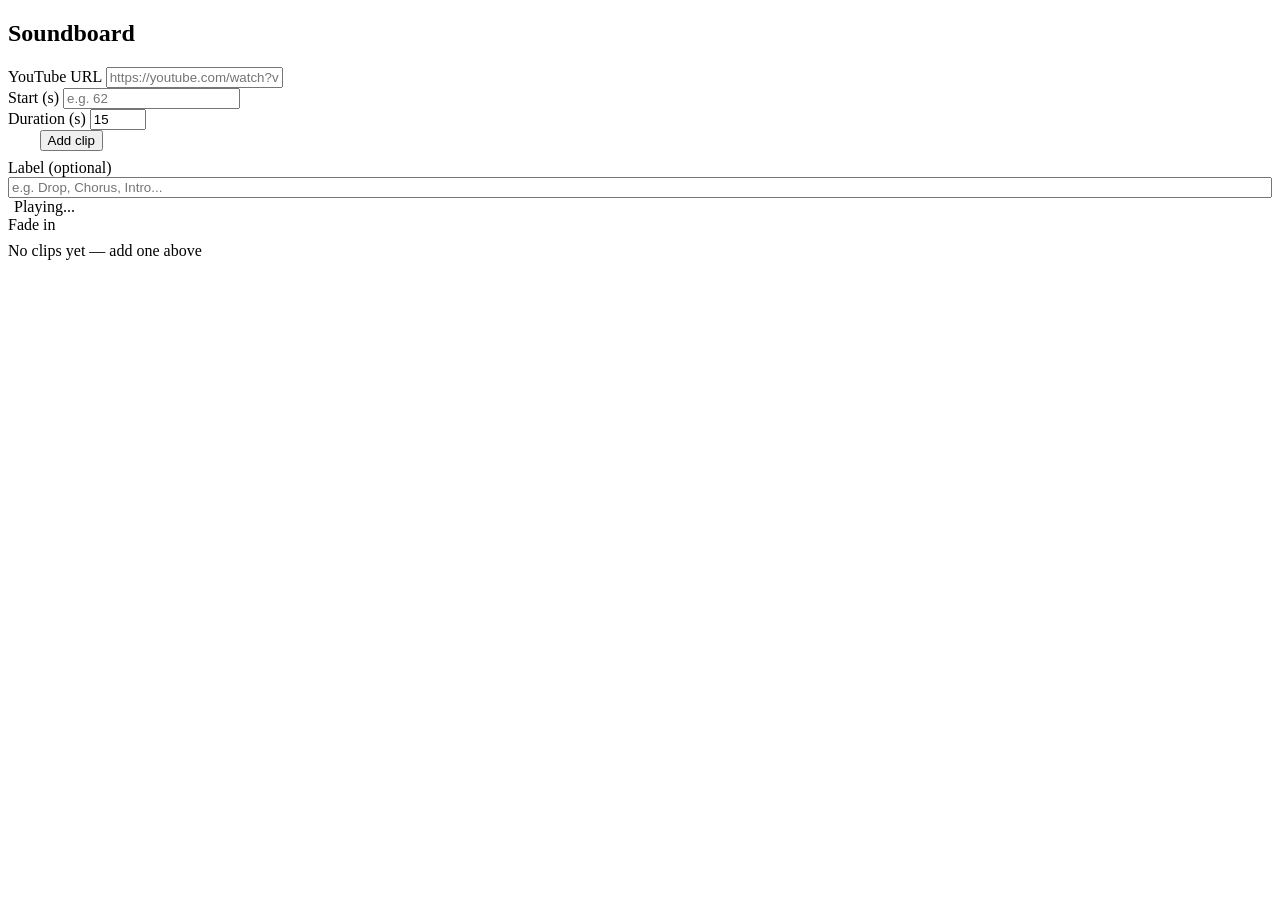
==== soundboard1/index.html @ c97ec7a1 "Rename index.html to soundboard1/index.html" ====
<!doctype html>
<html>
  <link rel="stylesheet" href="style.css">

<div class="sb-wrap">
  <div class="sb-header">
    <i class="ti ti-music" style="font-size:22px; color:var(--color-text-secondary)"></i>
    <h2>Soundboard</h2>
  </div>

  <div class="add-panel">
    <div class="row">
      <div>
        <label for="yt-url">YouTube URL</label>
        <input type="text" id="yt-url" placeholder="https://youtube.com/watch?v=..." />
      </div>
      <div>
        <label for="yt-start">Start (s)</label>
        <input type="number" id="yt-start" placeholder="e.g. 62" min="0" step="1" />
      </div>
      <div>
        <label for="yt-dur">Duration (s)</label>
        <input type="number" id="yt-dur" placeholder="e.g. 15" min="3" max="120" step="1" value="15" />
      </div>
      <div>
        <label style="visibility:hidden">Add</label>
        <button class="add-btn" onclick="addClip()"><i class="ti ti-plus"></i> Add clip</button>
      </div>
    </div>
    <div style="margin-top:8px">
      <label for="yt-label">Label (optional)</label>
      <input type="text" id="yt-label" placeholder="e.g. Drop, Chorus, Intro..." style="width:100%;box-sizing:border-box;" />
    </div>
    <div class="error-msg" id="err-msg"></div>
  </div>

  <div class="player-area" id="player-area">
    <div class="now-playing">
      <span style="display:flex;align-items:center;gap:6px"><i class="ti ti-player-play"></i> <span id="np-text">Playing...</span></span>
      <span class="fade-badge" id="fade-badge">Fade in</span>
    </div>
    <div id="yt-player"></div>
    <div class="vol-bar-wrap">
      <div class="vol-bar-track"><div class="vol-bar-fill" id="vol-bar"></div></div>
    </div>
  </div>

  <div class="board" id="board">
    <div class="empty-state">
      <i class="ti ti-music-off" style="font-size:28px;display:block;margin-bottom:8px"></i>
      No clips yet — add one above
    </div>
  </div>
</div>

<script src="https://www.youtube.com/iframe_api"></script>
<script>
  const FADE_DURATION = 2000; // ms for fade in / fade out
  const FADE_STEP = 50;       // ms between volume ticks

  let clips = [];
  let player = null;
  let playerReady = false;
  let currentClipId = null;
  let fadeInterval = null;
  let stopTimer = null;
  let pendingClip = null;

  function onYouTubeIframeAPIReady() {
    player = new YT.Player('yt-player', {
      height: '80', width: '100%',
      playerVars: { controls: 1, rel: 0, modestbranding: 1 },
      events: {
        onReady: () => { playerReady = true; if (pendingClip) { playClip(pendingClip); pendingClip = null; } },
        onStateChange: (e) => {
          // If video ends naturally before our timer, clean up
          if (e.data === YT.PlayerState.ENDED) stopPlayback(false);
        }
      }
    });
  }

  function parseVideoId(url) {
    try {
      const u = new URL(url.trim());
      if (u.hostname.includes('youtu.be')) return u.pathname.slice(1).split('?')[0];
      return u.searchParams.get('v');
    } catch { return null; }
  }

  function toHMS(s) {
    s = parseInt(s) || 0;
    const h = Math.floor(s/3600), m = Math.floor((s%3600)/60), sec = s%60;
    return h > 0 ? `${h}:${String(m).padStart(2,'0')}:${String(sec).padStart(2,'0')}` : `${m}:${String(sec).padStart(2,'0')}`;
  }

  function setVolBar(vol) {
    document.getElementById('vol-bar').style.width = vol + '%';
  }

  function clearTimers() {
    if (fadeInterval) { clearInterval(fadeInterval); fadeInterval = null; }
    if (stopTimer) { clearTimeout(stopTimer); stopTimer = null; }
  }

  function fadeIn(onDone) {
    setBadge('Fading in', false);
    player.setVolume(0);
    let vol = 0;
    const steps = FADE_DURATION / FADE_STEP;
    const increment = 100 / steps;
    fadeInterval = setInterval(() => {
      vol = Math.min(100, vol + increment);
      player.setVolume(vol);
      setVolBar(vol);
      if (vol >= 100) {
        clearInterval(fadeInterval); fadeInterval = null;
        setBadge('Playing', false);
        if (onDone) onDone();
      }
    }, FADE_STEP);
  }

  function fadeOut(onDone) {
    setBadge('Fading out', true);
    let vol = 100;
    const steps = FADE_DURATION / FADE_STEP;
    const decrement = 100 / steps;
    fadeInterval = setInterval(() => {
      vol = Math.max(0, vol - decrement);
      player.setVolume(vol);
      setVolBar(vol);
      if (vol <= 0) {
        clearInterval(fadeInterval); fadeInterval = null;
        if (onDone) onDone();
      }
    }, FADE_STEP);
  }

  function setBadge(text, isOut) {
    const badge = document.getElementById('fade-badge');
    badge.textContent = text;
    badge.className = 'fade-badge' + (isOut ? ' fading-out' : '');
  }

  function playClip(id) {
    if (!playerReady) { pendingClip = id; return; }
    const clip = clips.find(c => c.id === id);
    if (!clip) return;

    clearTimers();

    if (currentClipId === id) {
      stopPlayback(true);
      return;
    }

    // Stop previous cleanly
    if (currentClipId !== null) {
      player.stopVideo();
    }

    currentClipId = id;
    document.getElementById('np-text').textContent = clip.label;
    document.getElementById('player-area').classList.add('visible');
    renderBoard();

    player.setVolume(0);
    player.loadVideoById({ videoId: clip.vid, startSeconds: clip.start });
    player.playVideo();

    // Wait briefly for playback to start, then fade in
    setTimeout(() => {
      fadeIn(() => {
        // After fade in, schedule fade out before clip ends
        const sustainMs = Math.max(0, (clip.dur * 1000) - (FADE_DURATION * 2));
        stopTimer = setTimeout(() => {
          fadeOut(() => {
            player.stopVideo();
            stopPlayback(false);
          });
        }, sustainMs);
      });
    }, 400);
  }

  function stopPlayback(withFade) {
    clearTimers();
    if (withFade && player && playerReady && currentClipId !== null) {
      fadeOut(() => {
        player.stopVideo();
        finalizeStop();
      });
    } else {
      if (player && playerReady) player.stopVideo();
      finalizeStop();
    }
  }

  function finalizeStop() {
    currentClipId = null;
    setVolBar(0);
    document.getElementById('player-area').classList.remove('visible');
    renderBoard();
  }

  function addClip() {
    const url = document.getElementById('yt-url').value.trim();
    const start = parseInt(document.getElementById('yt-start').value) || 0;
    const dur = parseInt(document.getElementById('yt-dur').value) || 15;
    const label = document.getElementById('yt-label').value.trim();
    const err = document.getElementById('err-msg');

    err.textContent = '';
    if (!url) { err.textContent = 'Please enter a YouTube URL.'; return; }
    const vid = parseVideoId(url);
    if (!vid) { err.textContent = 'Could not parse a video ID from that URL.'; return; }
    if (dur < 5) { err.textContent = 'Duration should be at least 5s to allow fades.'; return; }

    clips.push({ id: Date.now(), vid, start, dur, label: label || `Clip ${clips.length + 1}` });
    document.getElementById('yt-url').value = '';
    document.getElementById('yt-start').value = '';
    document.getElementById('yt-dur').value = '15';
    document.getElementById('yt-label').value = '';
    renderBoard();
  }

  function deleteClip(id) {
    if (currentClipId === id) stopPlayback(false);
    clips = clips.filter(c => c.id !== id);
    renderBoard();
  }

  function renderBoard() {
    const board = document.getElementById('board');
    if (!clips.length) {
      board.innerHTML = '<div class="empty-state"><i class="ti ti-music-off" style="font-size:28px;display:block;margin-bottom:8px"></i>No clips yet — add one above</div>';
      return;
    }
    board.innerHTML = clips.map(c => `
      <div class="clip-card${currentClipId === c.id ? ' playing' : ''}">
        <div class="clip-title" title="${c.label}">${c.label}</div>
        <div class="clip-meta"><i class="ti ti-clock" style="font-size:11px"></i> ${toHMS(c.start)} &middot; ${c.dur}s</div>
        <div class="clip-actions">
          <button class="play-btn${currentClipId === c.id ? ' active' : ''}" onclick="playClip(${c.id})">
            <i class="ti ${currentClipId === c.id ? 'ti-player-stop' : 'ti-player-play'}"></i>
            ${currentClipId === c.id ? 'Stop' : 'Play'}
          </button>
          <button class="del-btn" onclick="deleteClip(${c.id})"><i class="ti ti-trash"></i></button>
        </div>
      </div>
    `).join('');
  }

  document.getElementById('yt-url').addEventListener('keydown', e => { if (e.key === 'Enter') addClip(); });
</script>
</html>
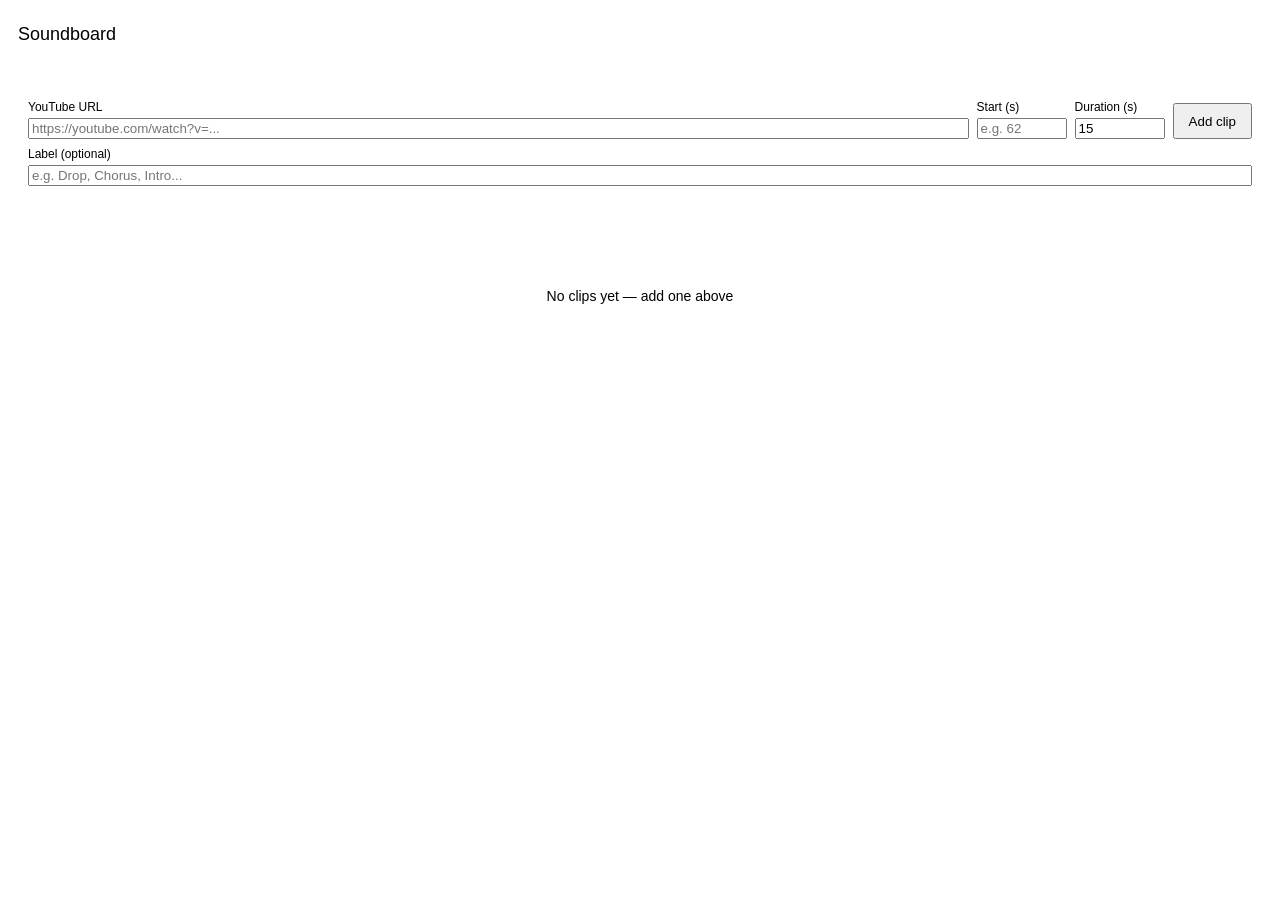
==== commit e1ee3215: "Add files via upload" ====
--- a/soundboard1/index.html
+++ b/soundboard1/index.html
@@ -55,6 +55,33 @@
 
 <script src="https://www.youtube.com/iframe_api"></script>
 <script>
+
+const STORAGE_KEY = 'youtube_soundboard_clips';
+
+function saveSoundboard() {
+  localStorage.setItem(STORAGE_KEY, JSON.stringify(clips));
+}
+
+function loadSoundboard() {
+  const saved = localStorage.getItem(STORAGE_KEY);
+
+  if (!saved) return;
+
+  try {
+    clips = JSON.parse(saved);
+
+    // Ensure IDs exist if loading older data
+    clips = clips.map(c => ({
+      ...c,
+      id: c.id || Date.now() + Math.random()
+    }));
+
+    renderBoard();
+  } catch (err) {
+    console.error('Failed to load soundboard:', err);
+  }
+}
+
   const FADE_DURATION = 2000; // ms for fade in / fade out
   const FADE_STEP = 50;       // ms between volume ticks
 
@@ -217,7 +244,15 @@
     if (!vid) { err.textContent = 'Could not parse a video ID from that URL.'; return; }
     if (dur < 5) { err.textContent = 'Duration should be at least 5s to allow fades.'; return; }
 
-    clips.push({ id: Date.now(), vid, start, dur, label: label || `Clip ${clips.length + 1}` });
+clips.push({
+  id: Date.now(),
+  vid,
+  start,
+  dur,
+  label: label || `Clip ${clips.length + 1}`
+});
+
+saveSoundboard();
     document.getElementById('yt-url').value = '';
     document.getElementById('yt-start').value = '';
     document.getElementById('yt-dur').value = '15';
@@ -227,9 +262,14 @@
 
   function deleteClip(id) {
     if (currentClipId === id) stopPlayback(false);
-    clips = clips.filter(c => c.id !== id);
-    renderBoard();
-  }
+clips = clips.filter(c => c.id !== id);
+saveSoundboard();
+renderBoard();
+  }
+
+  document.addEventListener('DOMContentLoaded', () => {
+  loadSoundboard();
+});
 
   function renderBoard() {
     const board = document.getElementById('board');
@@ -254,4 +294,4 @@
 
   document.getElementById('yt-url').addEventListener('keydown', e => { if (e.key === 'Enter') addClip(); });
 </script>
-</html>
+</html>
--- a/soundboard1/style.css
+++ b/soundboard1/style.css
@@ -0,0 +1,31 @@
+
+  .sb-wrap { padding: 1rem 0; font-family: sans-serif; }
+  .sb-header { display: flex; align-items: center; gap: 10px; margin-bottom: 1.5rem; }
+  .sb-header h2 { font-size: 18px; font-weight: 500; margin: 0; color: var(--color-text-primary); }
+  .add-panel { background: var(--color-background-secondary); border-radius: var(--border-radius-lg); border: 0.5px solid var(--color-border-tertiary); padding: 1rem 1.25rem; margin-bottom: 1.5rem; }
+  .add-panel .row { display: grid; grid-template-columns: 1fr 90px 90px auto; gap: 8px; align-items: end; }
+  .add-panel label { font-size: 12px; color: var(--color-text-secondary); display: block; margin-bottom: 4px; }
+  .add-panel input { width: 100%; box-sizing: border-box; }
+  .add-btn { height: 36px; padding: 0 14px; white-space: nowrap; }
+  .board { display: grid; grid-template-columns: repeat(auto-fill, minmax(160px, 1fr)); gap: 10px; }
+  .clip-card { background: var(--color-background-primary); border: 0.5px solid var(--color-border-tertiary); border-radius: var(--border-radius-lg); padding: 0.9rem; display: flex; flex-direction: column; gap: 8px; }
+  .clip-card.playing { border-color: #5DCAA5; border-width: 1.5px; }
+  .clip-title { font-size: 13px; font-weight: 500; color: var(--color-text-primary); white-space: nowrap; overflow: hidden; text-overflow: ellipsis; }
+  .clip-meta { font-size: 11px; color: var(--color-text-secondary); }
+  .clip-actions { display: flex; gap: 6px; margin-top: 2px; }
+  .play-btn { flex: 1; height: 32px; font-size: 13px; display: flex; align-items: center; justify-content: center; gap: 5px; cursor: pointer; border-radius: var(--border-radius-md); background: var(--color-background-secondary); border: 0.5px solid var(--color-border-secondary); color: var(--color-text-primary); transition: background 0.15s; }
+  .play-btn:hover { background: var(--color-background-tertiary); }
+  .play-btn.active { background: #E1F5EE; color: #0F6E56; border-color: #5DCAA5; }
+  .del-btn { height: 32px; width: 32px; display: flex; align-items: center; justify-content: center; cursor: pointer; border-radius: var(--border-radius-md); background: transparent; border: 0.5px solid var(--color-border-tertiary); color: var(--color-text-secondary); transition: background 0.15s; }
+  .del-btn:hover { background: var(--color-background-danger); color: var(--color-text-danger); }
+  .empty-state { text-align: center; padding: 2rem 1rem; color: var(--color-text-secondary); font-size: 14px; grid-column: 1/-1; }
+  .error-msg { font-size: 12px; color: var(--color-text-danger); margin-top: 6px; min-height: 16px; }
+  .player-area { margin-bottom: 1.5rem; border-radius: var(--border-radius-lg); overflow: hidden; display: none; border: 0.5px solid var(--color-border-tertiary); }
+  .player-area.visible { display: block; }
+  .now-playing { font-size: 12px; color: var(--color-text-secondary); padding: 6px 10px; background: var(--color-background-secondary); display: flex; align-items: center; justify-content: space-between; gap: 6px; }
+  .fade-badge { font-size: 10px; padding: 2px 7px; border-radius: 20px; background: #E1F5EE; color: #0F6E56; font-weight: 500; }
+  .fade-badge.fading-out { background: #FDE8E8; color: #9B1C1C; }
+  #yt-player { display: block; width: 100%; height: 80px; border: none; }
+  .vol-bar-wrap { padding: 4px 10px 6px; background: var(--color-background-secondary); }
+  .vol-bar-track { height: 4px; border-radius: 2px; background: var(--color-border-tertiary); position: relative; overflow: hidden; }
+  .vol-bar-fill { height: 100%; border-radius: 2px; background: #5DCAA5; width: 0%; transition: width 0.1s linear; }
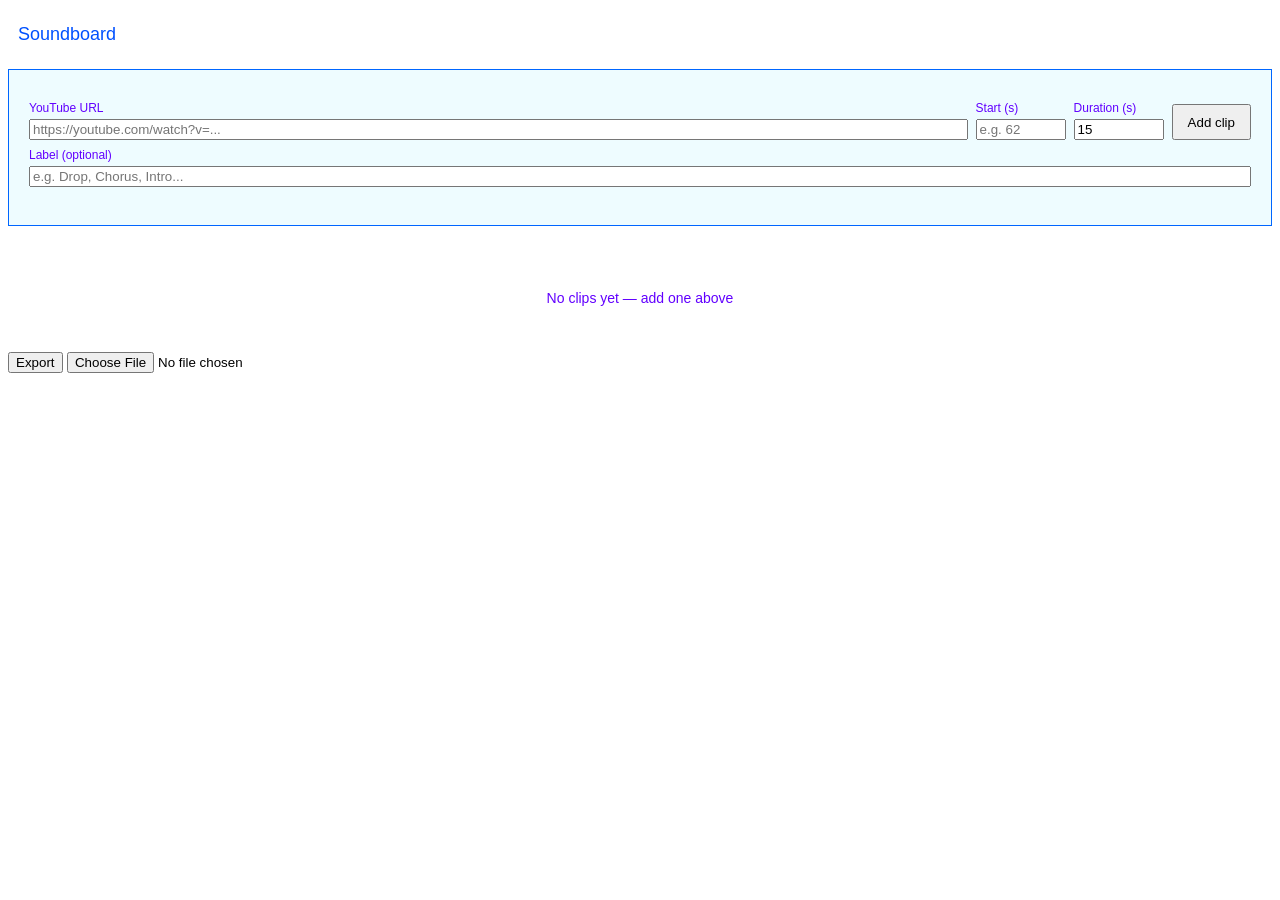
==== commit 2db639cf: "Add files via upload" ====
--- a/soundboard1/index.html
+++ b/soundboard1/index.html
@@ -51,6 +51,16 @@
       No clips yet — add one above
     </div>
   </div>
+
+  <div class="export" id="export">
+    <button onclick="exportSoundboard()">Export</button>
+
+      <input
+        type="file"
+        accept=".json"
+        onchange="importSoundboard(event)"
+>
+
 </div>
 
 <script src="https://www.youtube.com/iframe_api"></script>
@@ -286,12 +296,46 @@
             <i class="ti ${currentClipId === c.id ? 'ti-player-stop' : 'ti-player-play'}"></i>
             ${currentClipId === c.id ? 'Stop' : 'Play'}
           </button>
-          <button class="del-btn" onclick="deleteClip(${c.id})"><i class="ti ti-trash"></i></button>
+          <button class="del-btn" onclick="deleteClip(${c.id})"><i class="ti ti-trash">delete</i></button>
         </div>
       </div>
     `).join('');
   }
 
   document.getElementById('yt-url').addEventListener('keydown', e => { if (e.key === 'Enter') addClip(); });
+
+function exportSoundboard() {
+  const blob = new Blob(
+    [JSON.stringify(clips, null, 2)],
+    { type: 'application/json' }
+  );
+
+  const a = document.createElement('a');
+  a.href = URL.createObjectURL(blob);
+  a.download = 'soundboard.json';
+  a.click();
+
+  URL.revokeObjectURL(a.href);
+}
+
+function importSoundboard(event) {
+  const file = event.target.files[0];
+  if (!file) return;
+
+  const reader = new FileReader();
+
+  reader.onload = e => {
+    try {
+      clips = JSON.parse(e.target.result);
+      saveSoundboard();
+      renderBoard();
+    } catch {
+      alert('Invalid soundboard file.');
+    }
+  };
+
+  reader.readAsText(file);
+}
+
 </script>
 </html>
--- a/soundboard1/style.css
+++ b/soundboard1/style.css
@@ -1,5 +1,16 @@
 
-  .sb-wrap { padding: 1rem 0; font-family: sans-serif; }
+ :root {
+  --color-text-primary: #0051ff;
+  --color-text-secondary: #6200ff;
+  --color-border-tertiary: #0066ff;
+  --color-background-primary: #edcdff;
+  --color-background-secondary: #eefcff;
+  --color-background-tertiary: #ff99eb;
+  --border-radius-md: 5px;
+
+}
+ 
+ .sb-wrap { padding: 1rem 0; font-family: sans-serif; }
   .sb-header { display: flex; align-items: center; gap: 10px; margin-bottom: 1.5rem; }
   .sb-header h2 { font-size: 18px; font-weight: 500; margin: 0; color: var(--color-text-primary); }
   .add-panel { background: var(--color-background-secondary); border-radius: var(--border-radius-lg); border: 0.5px solid var(--color-border-tertiary); padding: 1rem 1.25rem; margin-bottom: 1.5rem; }
@@ -8,6 +19,7 @@
   .add-panel input { width: 100%; box-sizing: border-box; }
   .add-btn { height: 36px; padding: 0 14px; white-space: nowrap; }
   .board { display: grid; grid-template-columns: repeat(auto-fill, minmax(160px, 1fr)); gap: 10px; }
+  .export { padding-top: 0.9rem}
   .clip-card { background: var(--color-background-primary); border: 0.5px solid var(--color-border-tertiary); border-radius: var(--border-radius-lg); padding: 0.9rem; display: flex; flex-direction: column; gap: 8px; }
   .clip-card.playing { border-color: #5DCAA5; border-width: 1.5px; }
   .clip-title { font-size: 13px; font-weight: 500; color: var(--color-text-primary); white-space: nowrap; overflow: hidden; text-overflow: ellipsis; }
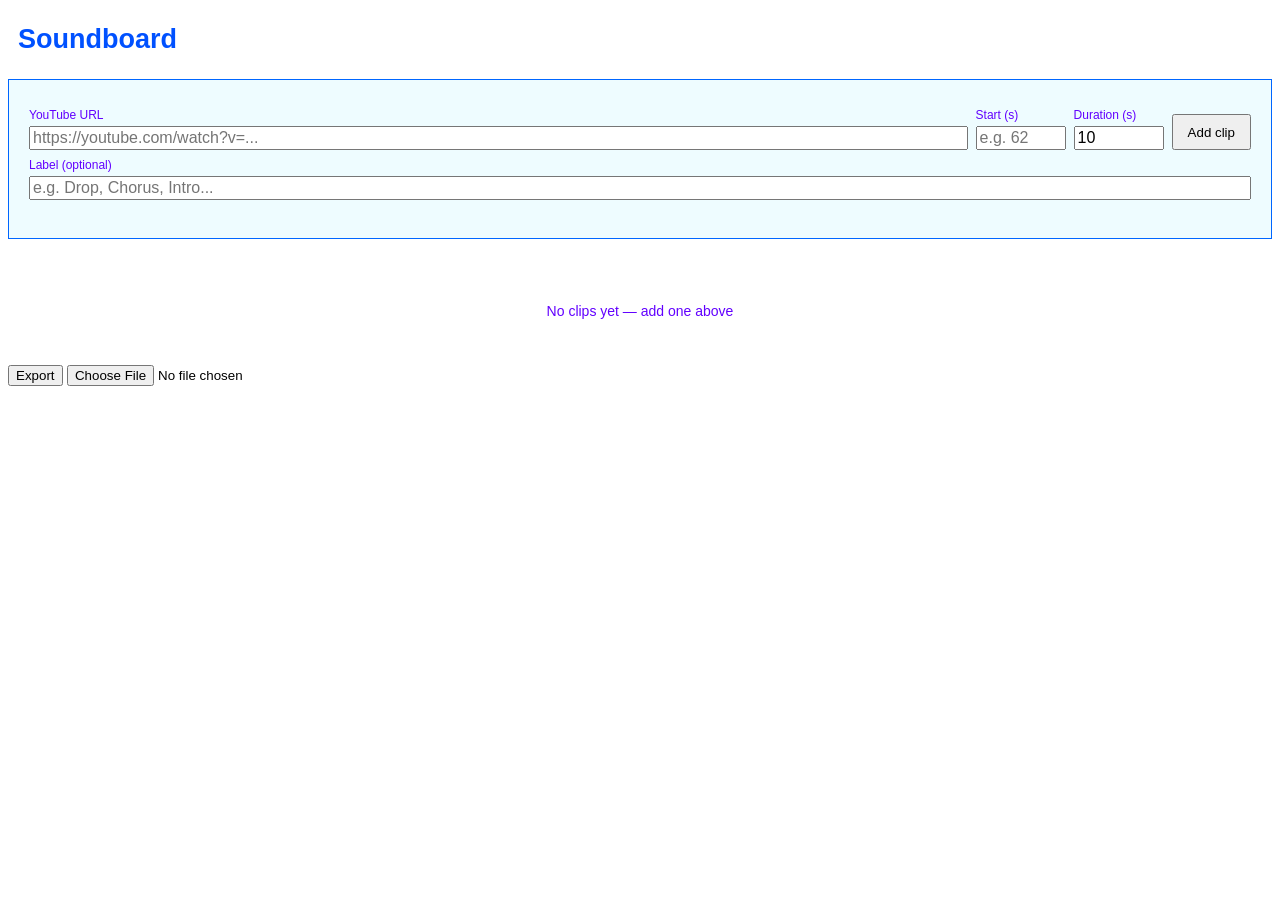
==== commit 1454258a: "Add files via upload" ====
--- a/soundboard1/index.html
+++ b/soundboard1/index.html
@@ -20,7 +20,7 @@
       </div>
       <div>
         <label for="yt-dur">Duration (s)</label>
-        <input type="number" id="yt-dur" placeholder="e.g. 15" min="3" max="120" step="1" value="15" />
+        <input type="number" id="yt-dur" placeholder="e.g. 15" min="3" max="120" step="1" value="10" />
       </div>
       <div>
         <label style="visibility:hidden">Add</label>
@@ -92,7 +92,7 @@
   }
 }
 
-  const FADE_DURATION = 2000; // ms for fade in / fade out
+  const FADE_DURATION = 1500; // ms for fade in / fade out
   const FADE_STEP = 50;       // ms between volume ticks
 
   let clips = [];
@@ -244,7 +244,7 @@
   function addClip() {
     const url = document.getElementById('yt-url').value.trim();
     const start = parseInt(document.getElementById('yt-start').value) || 0;
-    const dur = parseInt(document.getElementById('yt-dur').value) || 15;
+    const dur = parseInt(document.getElementById('yt-dur').value) || 10;
     const label = document.getElementById('yt-label').value.trim();
     const err = document.getElementById('err-msg');
 
@@ -265,7 +265,7 @@
 saveSoundboard();
     document.getElementById('yt-url').value = '';
     document.getElementById('yt-start').value = '';
-    document.getElementById('yt-dur').value = '15';
+    document.getElementById('yt-dur').value = '10';
     document.getElementById('yt-label').value = '';
     renderBoard();
   }
--- a/soundboard1/style.css
+++ b/soundboard1/style.css
@@ -1,5 +1,5 @@
 
- :root {
+html {
   --color-text-primary: #0051ff;
   --color-text-secondary: #6200ff;
   --color-border-tertiary: #0066ff;
@@ -12,18 +12,18 @@
  
  .sb-wrap { padding: 1rem 0; font-family: sans-serif; }
   .sb-header { display: flex; align-items: center; gap: 10px; margin-bottom: 1.5rem; }
-  .sb-header h2 { font-size: 18px; font-weight: 500; margin: 0; color: var(--color-text-primary); }
+  .sb-header h2 { font-size: 3vh; font-weight: 900; margin: 0; color: var(--color-text-primary); }
   .add-panel { background: var(--color-background-secondary); border-radius: var(--border-radius-lg); border: 0.5px solid var(--color-border-tertiary); padding: 1rem 1.25rem; margin-bottom: 1.5rem; }
   .add-panel .row { display: grid; grid-template-columns: 1fr 90px 90px auto; gap: 8px; align-items: end; }
   .add-panel label { font-size: 12px; color: var(--color-text-secondary); display: block; margin-bottom: 4px; }
-  .add-panel input { width: 100%; box-sizing: border-box; }
+  .add-panel input { width: 100%; box-sizing: border-box; font-size: 1em; }
   .add-btn { height: 36px; padding: 0 14px; white-space: nowrap; }
   .board { display: grid; grid-template-columns: repeat(auto-fill, minmax(160px, 1fr)); gap: 10px; }
   .export { padding-top: 0.9rem}
-  .clip-card { background: var(--color-background-primary); border: 0.5px solid var(--color-border-tertiary); border-radius: var(--border-radius-lg); padding: 0.9rem; display: flex; flex-direction: column; gap: 8px; }
+  .clip-card { background: var(--color-background-primary); border: 1px solid var(--color-border-tertiary); border-radius: var(--border-radius-lg); padding: 0.9rem; display: flex; flex-direction: column; gap: 8px; }
   .clip-card.playing { border-color: #5DCAA5; border-width: 1.5px; }
-  .clip-title { font-size: 13px; font-weight: 500; color: var(--color-text-primary); white-space: nowrap; overflow: hidden; text-overflow: ellipsis; }
-  .clip-meta { font-size: 11px; color: var(--color-text-secondary); }
+  .clip-title { font-size: 18px; font-weight: 900; color: var(--color-text-primary); white-space: nowrap; overflow: hidden; text-overflow: ellipsis; }
+  .clip-meta { font-size: 14px; color: var(--color-text-secondary); }
   .clip-actions { display: flex; gap: 6px; margin-top: 2px; }
   .play-btn { flex: 1; height: 32px; font-size: 13px; display: flex; align-items: center; justify-content: center; gap: 5px; cursor: pointer; border-radius: var(--border-radius-md); background: var(--color-background-secondary); border: 0.5px solid var(--color-border-secondary); color: var(--color-text-primary); transition: background 0.15s; }
   .play-btn:hover { background: var(--color-background-tertiary); }
@@ -41,3 +41,24 @@
   .vol-bar-wrap { padding: 4px 10px 6px; background: var(--color-background-secondary); }
   .vol-bar-track { height: 4px; border-radius: 2px; background: var(--color-border-tertiary); position: relative; overflow: hidden; }
   .vol-bar-fill { height: 100%; border-radius: 2px; background: #5DCAA5; width: 0%; transition: width 0.1s linear; }
+
+
+  @media all and (min-width:768px) and (max-width: 1024px) {
+    .sb-wrap { padding: 1rem 0.5rem; }
+    .add-panel .row { grid-template-columns: 1fr 80px 80px auto; }
+    .play-btn { height: 4vh; font-size: 2em; }
+    .del-btn { height: 100%; width: 10%vw; }
+    .add-panel .row { display: grid; grid-template-columns: 1fr 90px 90px auto; gap: 8px; align-items: end; }
+    .add-panel label { font-size: 2em; color: var(--color-text-secondary); display: block; margin-bottom: 4px; }
+    .add-panel input { width:100%; box-sizing: border-box; height: 2em; font-size: 2em; }
+    .add-btn { height: 4em; padding: 0 14px; white-space: nowrap; }
+
+    .board { display: grid; grid-template-columns: repeat(auto-fill, minmax(30vw, 1fr)); gap: 10px; }
+    .export { padding-top: 2rem}
+        .clip-card { background: var(--color-background-primary); border: 1px solid var(--color-border-tertiary); border-radius: var(--border-radius-lg); padding: 0.9rem; display: flex; flex-direction: column; gap: 10px; width: 90%; height: 20vw; }
+
+    .clip-card.playing { border-color: #5DCAA5; border-width: 1.5px; }
+    .clip-title { font-size: 3em; font-weight: 900; color: var(--color-text-primary); white-space: nowrap; overflow: hidden; text-overflow: ellipsis; }
+    .clip-meta { font-size: 2em; color: var(--color-text-secondary); }
+    .player-area { display: none; }
+  }
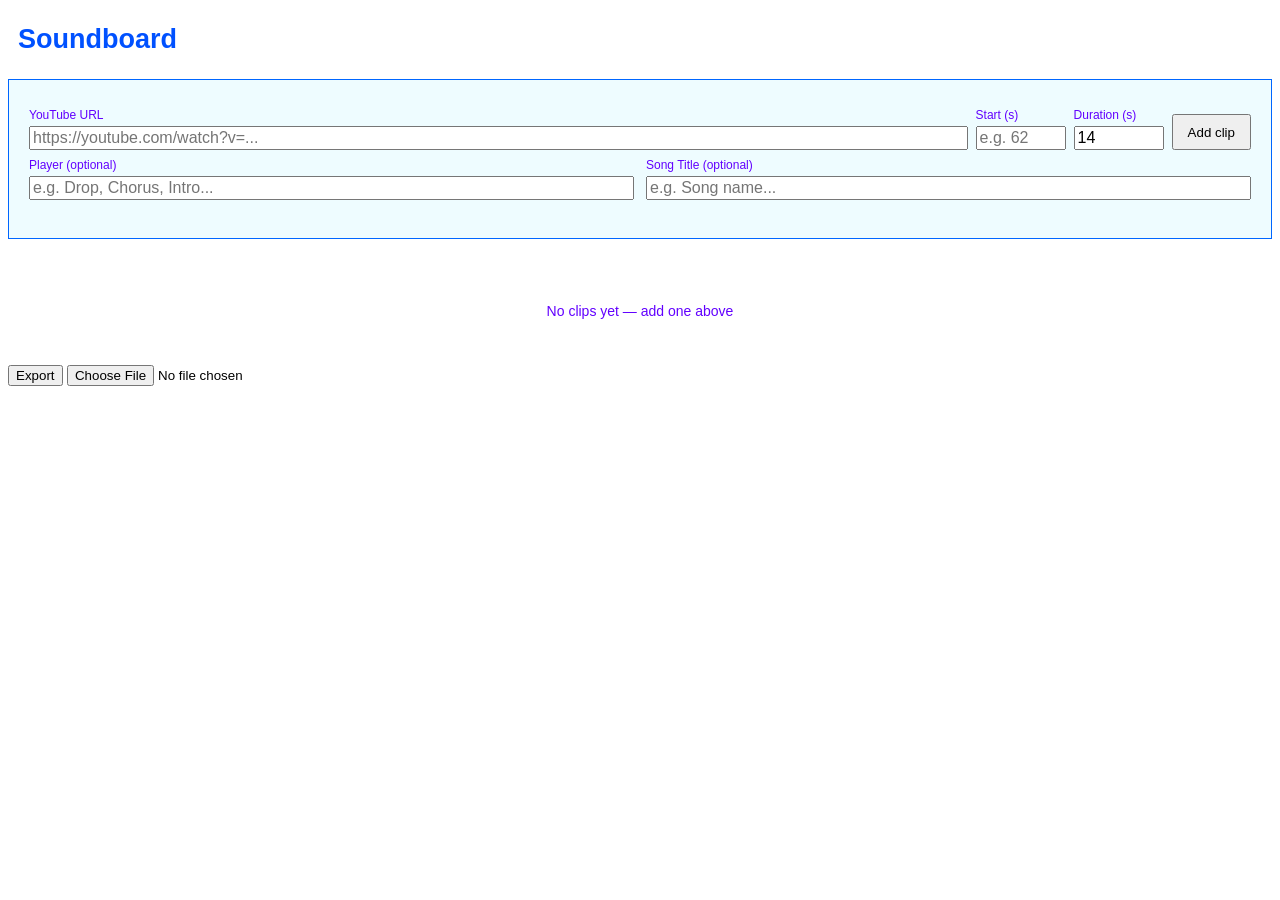
==== commit 497604ab: "Add files via upload" ====
--- a/soundboard1/index.html
+++ b/soundboard1/index.html
@@ -20,16 +20,23 @@
       </div>
       <div>
         <label for="yt-dur">Duration (s)</label>
-        <input type="number" id="yt-dur" placeholder="e.g. 15" min="3" max="120" step="1" value="10" />
+        <input type="number" id="yt-dur" placeholder="e.g. 15" min="3" max="120" step="1" value="14" />
       </div>
       <div>
         <label style="visibility:hidden">Add</label>
         <button class="add-btn" onclick="addClip()"><i class="ti ti-plus"></i> Add clip</button>
       </div>
     </div>
-    <div style="margin-top:8px">
-      <label for="yt-label">Label (optional)</label>
-      <input type="text" id="yt-label" placeholder="e.g. Drop, Chorus, Intro..." style="width:100%;box-sizing:border-box;" />
+    <div style="margin-top:8px;display:flex;gap:12px">
+      
+      <div style="flex:1">
+        <label for="yt-label">Player (optional)</label>
+        <input type="text" id="yt-label" placeholder="e.g. Drop, Chorus, Intro..." style="width:100%;box-sizing:border-box;" />
+      </div>
+      <div style="flex:1">
+        <label for="yt-song">Song Title (optional)</label>
+        <input type="text" id="yt-song" placeholder="e.g. Song name..." style="width:100%;box-sizing:border-box;" />
+      </div>
     </div>
     <div class="error-msg" id="err-msg"></div>
   </div>
@@ -49,6 +56,40 @@
     <div class="empty-state">
       <i class="ti ti-music-off" style="font-size:28px;display:block;margin-bottom:8px"></i>
       No clips yet — add one above
+    </div>
+  </div>
+
+  <div class="modal" id="edit-modal">
+    <div class="modal-content">
+      <div class="modal-header">
+        <h3>Edit Clip</h3>
+        <button class="close-btn" onclick="closeEditModal()"><i class="ti ti-x"></i></button>
+      </div>
+      <div class="modal-body">
+        <div>
+          <label for="edit-label">Player</label>
+          <input type="text" id="edit-label" placeholder="e.g. Drop, Chorus, Intro..." />
+        </div>
+        <div>
+          <label for="edit-song">Song Title</label>
+          <input type="text" id="edit-song" placeholder="e.g. Song name..." />
+        </div>
+        
+        <div style="display:flex;gap:16px">
+          <div style="flex:1">
+            <label for="edit-start">Start (s)</label>
+            <input type="number" id="edit-start" min="0" step="1" />
+          </div>
+          <div style="flex:1">
+            <label for="edit-dur">Duration (s)</label>
+            <input type="number" id="edit-dur" min="5" max="120" step="1" />
+          </div>
+        </div>
+      </div>
+      <div class="modal-footer">
+        <button class="cancel-btn" onclick="closeEditModal()">Cancel</button>
+        <button class="save-btn" onclick="saveEditClip()">Save</button>
+      </div>
     </div>
   </div>
 
@@ -102,6 +143,7 @@
   let fadeInterval = null;
   let stopTimer = null;
   let pendingClip = null;
+  let editingClipId = null;
 
   function onYouTubeIframeAPIReady() {
     player = new YT.Player('yt-player', {
@@ -244,8 +286,9 @@
   function addClip() {
     const url = document.getElementById('yt-url').value.trim();
     const start = parseInt(document.getElementById('yt-start').value) || 0;
-    const dur = parseInt(document.getElementById('yt-dur').value) || 10;
+    const dur = parseInt(document.getElementById('yt-dur').value) || 14;
     const label = document.getElementById('yt-label').value.trim();
+    const song = document.getElementById('yt-song').value.trim();
     const err = document.getElementById('err-msg');
 
     err.textContent = '';
@@ -259,16 +302,19 @@
   vid,
   start,
   dur,
-  label: label || `Clip ${clips.length + 1}`
+  label: label || `Clip ${clips.length + 1}`,
+  song: song || ''
 });
 
 saveSoundboard();
     document.getElementById('yt-url').value = '';
     document.getElementById('yt-start').value = '';
-    document.getElementById('yt-dur').value = '10';
+    document.getElementById('yt-dur').value = '14';
     document.getElementById('yt-label').value = '';
+    document.getElementById('yt-song').value = '';
     renderBoard();
   }
+
 
   function deleteClip(id) {
     if (currentClipId === id) stopPlayback(false);
@@ -288,22 +334,131 @@
       return;
     }
     board.innerHTML = clips.map(c => `
-      <div class="clip-card${currentClipId === c.id ? ' playing' : ''}">
-        <div class="clip-title" title="${c.label}">${c.label}</div>
+      <div class="clip-card${currentClipId === c.id ? ' playing' : ''}" draggable="true" data-id="${c.id}">        ${c.song ? `<div class=\"clip-song\" title=\"${c.song}\">${c.song}</div>` : ''}        <div class="clip-title" title="${c.label}">${c.label}</div>
         <div class="clip-meta"><i class="ti ti-clock" style="font-size:11px"></i> ${toHMS(c.start)} &middot; ${c.dur}s</div>
         <div class="clip-actions">
           <button class="play-btn${currentClipId === c.id ? ' active' : ''}" onclick="playClip(${c.id})">
             <i class="ti ${currentClipId === c.id ? 'ti-player-stop' : 'ti-player-play'}"></i>
             ${currentClipId === c.id ? 'Stop' : 'Play'}
           </button>
+          <button class="edit-btn" onclick="openEditModal(${c.id})"><i class="ti ti-edit"></i>edit</button>
           <button class="del-btn" onclick="deleteClip(${c.id})"><i class="ti ti-trash">delete</i></button>
         </div>
       </div>
     `).join('');
+    
+    attachDragListeners();
+  }
+
+  let draggedCard = null;
+
+  function attachDragListeners() {
+    const cards = document.querySelectorAll('.clip-card');
+    cards.forEach(card => {
+      card.addEventListener('dragstart', handleDragStart);
+      card.addEventListener('dragover', handleDragOver);
+      card.addEventListener('drop', handleDrop);
+      card.addEventListener('dragend', handleDragEnd);
+      card.addEventListener('dragenter', handleDragEnter);
+      card.addEventListener('dragleave', handleDragLeave);
+    });
+  }
+
+  function handleDragStart(e) {
+    draggedCard = this;
+    this.classList.add('dragging');
+    e.dataTransfer.effectAllowed = 'move';
+  }
+
+  function handleDragOver(e) {
+    e.preventDefault();
+    e.dataTransfer.dropEffect = 'move';
+  }
+
+  function handleDragEnter(e) {
+    if (this !== draggedCard) {
+      this.classList.add('drag-over');
+    }
+  }
+
+  function handleDragLeave(e) {
+    this.classList.remove('drag-over');
+  }
+
+  function handleDrop(e) {
+    e.preventDefault();
+    if (this !== draggedCard) {
+      const draggedId = parseInt(draggedCard.dataset.id);
+      const targetId = parseInt(this.dataset.id);
+      
+      const draggedIndex = clips.findIndex(c => c.id === draggedId);
+      const targetIndex = clips.findIndex(c => c.id === targetId);
+      
+      if (draggedIndex !== -1 && targetIndex !== -1) {
+        const [movedClip] = clips.splice(draggedIndex, 1);
+        clips.splice(targetIndex, 0, movedClip);
+        saveSoundboard();
+        renderBoard();
+      }
+    }
+    this.classList.remove('drag-over');
+  }
+
+  function handleDragEnd(e) {
+    this.classList.remove('dragging');
+    document.querySelectorAll('.clip-card').forEach(card => {
+      card.classList.remove('drag-over');
+    });
   }
 
   document.getElementById('yt-url').addEventListener('keydown', e => { if (e.key === 'Enter') addClip(); });
 
+  function openEditModal(id) {
+    const clip = clips.find(c => c.id === id);
+    if (!clip) return;
+    
+    editingClipId = id;
+    document.getElementById('edit-song').value = clip.song || '';
+    document.getElementById('edit-label').value = clip.label;
+    document.getElementById('edit-start').value = clip.start;
+    document.getElementById('edit-dur').value = clip.dur;
+    document.getElementById('edit-modal').classList.add('open');
+  }
+
+  function closeEditModal() {
+    document.getElementById('edit-modal').classList.remove('open');
+    editingClipId = null;
+  }
+
+  function saveEditClip() {
+    if (!editingClipId) return;
+    
+    const clip = clips.find(c => c.id === editingClipId);
+    if (!clip) return;
+    
+    const song = document.getElementById('edit-song').value.trim();
+    const label = document.getElementById('edit-label').value.trim();
+    const start = parseInt(document.getElementById('edit-start').value) || 0;
+    const dur = parseInt(document.getElementById('edit-dur').value) || 14;
+    
+    if (dur < 5) {
+      alert('Duration should be at least 5s to allow fades.');
+      return;
+    }
+    
+    clip.song = song || '';
+    clip.label = label || 'Untitled Clip';
+    clip.start = start;
+    clip.dur = dur;
+    
+    saveSoundboard();
+    closeEditModal();
+    renderBoard();
+  }
+
+  document.addEventListener('keydown', e => {
+    if (e.key === 'Escape') closeEditModal();
+  });
 function exportSoundboard() {
   const blob = new Blob(
     [JSON.stringify(clips, null, 2)],
--- a/soundboard1/style.css
+++ b/soundboard1/style.css
@@ -23,6 +23,7 @@
   .clip-card { background: var(--color-background-primary); border: 1px solid var(--color-border-tertiary); border-radius: var(--border-radius-lg); padding: 0.9rem; display: flex; flex-direction: column; gap: 8px; }
   .clip-card.playing { border-color: #5DCAA5; border-width: 1.5px; }
   .clip-title { font-size: 18px; font-weight: 900; color: var(--color-text-primary); white-space: nowrap; overflow: hidden; text-overflow: ellipsis; }
+  .clip-song { font-size: 12px; color: var(--color-text-secondary); white-space: nowrap; overflow: hidden; text-overflow: ellipsis; margin-bottom: 2px; }
   .clip-meta { font-size: 14px; color: var(--color-text-secondary); }
   .clip-actions { display: flex; gap: 6px; margin-top: 2px; }
   .play-btn { flex: 1; height: 32px; font-size: 13px; display: flex; align-items: center; justify-content: center; gap: 5px; cursor: pointer; border-radius: var(--border-radius-md); background: var(--color-background-secondary); border: 0.5px solid var(--color-border-secondary); color: var(--color-text-primary); transition: background 0.15s; }
@@ -41,6 +42,30 @@
   .vol-bar-wrap { padding: 4px 10px 6px; background: var(--color-background-secondary); }
   .vol-bar-track { height: 4px; border-radius: 2px; background: var(--color-border-tertiary); position: relative; overflow: hidden; }
   .vol-bar-fill { height: 100%; border-radius: 2px; background: #5DCAA5; width: 0%; transition: width 0.1s linear; }
+  .clip-card { cursor: move; }
+  .clip-card.dragging { opacity: 0.5; border-style: dashed; }
+  .clip-card.drag-over { border-color: #5DCAA5; border-width: 2px; background: rgba(93, 202, 165, 0.1); }
+  .edit-btn { height: 32px; width: 32px; display: flex; align-items: center; justify-content: center; cursor: pointer; border-radius: var(--border-radius-md); background: transparent; border: 0.5px solid var(--color-border-tertiary); color: var(--color-text-primary); transition: background 0.15s; }
+  .edit-btn:hover { background: var(--color-background-tertiary); }
+  
+  .modal { display: none; position: fixed; top: 0; left: 0; right: 0; bottom: 0; background: rgba(0, 0, 0, 0.5); z-index: 1000; align-items: center; justify-content: center; }
+  .modal.open { display: flex; }
+  .modal-content { background: var(--color-background-secondary); border-radius: var(--border-radius-lg); border: 0.5px solid var(--color-border-tertiary); width: 90%; max-width: 400px; box-shadow: 0 4px 12px rgba(0, 0, 0, 0.15); }
+  .modal-header { display: flex; align-items: center; justify-content: space-between; padding: 1rem 1.25rem; border-bottom: 0.5px solid var(--color-border-tertiary); }
+  .modal-header h3 { margin: 0; color: var(--color-text-primary); font-size: 18px; }
+  .close-btn { background: transparent; border: none; font-size: 20px; cursor: pointer; color: var(--color-text-secondary); padding: 0; display: flex; align-items: center; justify-content: center; }
+  .close-btn:hover { color: var(--color-text-primary); }
+  .modal-body { padding: 1.25rem; display: flex; flex-direction: column; gap: 12px; }
+  .modal-body label { font-size: 12px; color: var(--color-text-secondary); display: block; margin-bottom: 4px; }
+  .modal-body input { width: 100%; box-sizing: border-box; font-size: 1em; padding: 8px; border: 0.5px solid var(--color-border-tertiary); border-radius: var(--border-radius-md); font-family: sans-serif; }
+  .modal-body input:focus { outline: none; border-color: var(--color-text-primary); }
+  .modal-footer { display: flex; gap: 8px; padding: 1rem 1.25rem; border-top: 0.5px solid var(--color-border-tertiary); justify-content: flex-end; }
+  .cancel-btn, .save-btn { padding: 8px 16px; border-radius: var(--border-radius-md); border: 0.5px solid var(--color-border-tertiary); cursor: pointer; font-size: 13px; font-weight: 500; transition: background 0.15s; }
+  .cancel-btn { background: transparent; color: var(--color-text-secondary); }
+  .cancel-btn:hover { background: var(--color-background-primary); }
+  .save-btn { background: var(--color-text-primary); color: white; border-color: var(--color-text-primary); }
+  .save-btn:hover { opacity: 0.9; }
+
 
 
   @media all and (min-width:768px) and (max-width: 1024px) {
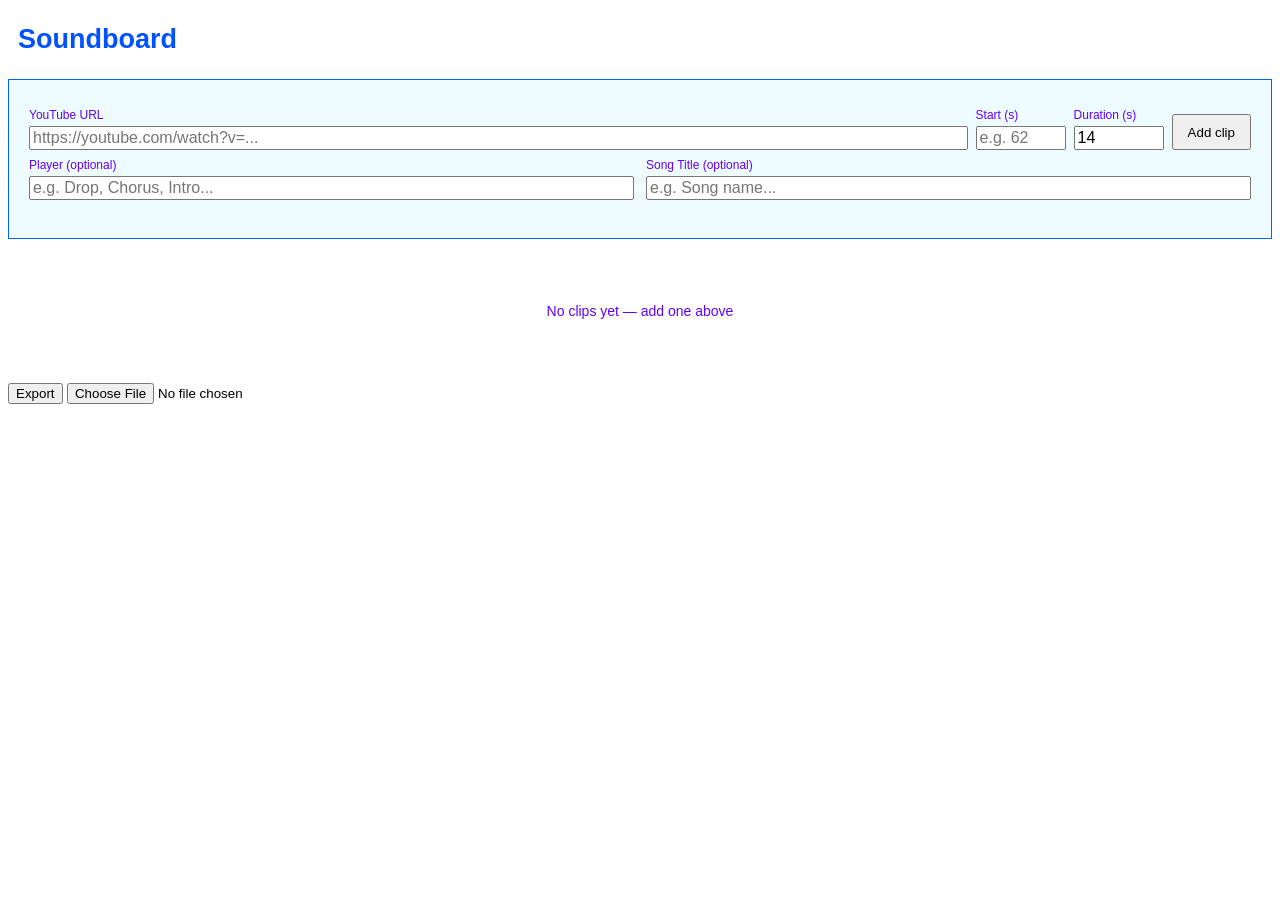
==== commit 4e1ca975: "Add files via upload" ====
--- a/soundboard1/index.html
+++ b/soundboard1/index.html
@@ -334,7 +334,7 @@
       return;
     }
     board.innerHTML = clips.map(c => `
-      <div class="clip-card${currentClipId === c.id ? ' playing' : ''}" draggable="true" data-id="${c.id}">        ${c.song ? `<div class=\"clip-song\" title=\"${c.song}\">${c.song}</div>` : ''}        <div class="clip-title" title="${c.label}">${c.label}</div>
+      <div class="clip-card${currentClipId === c.id ? ' playing' : ''}" draggable="true" data-id="${c.id}">        ${c.song ? `<div class="clip-title" title="${c.label}">${c.label}</div><div class=\"clip-song\" title=\"${c.song}\">${c.song}</div>` : ''}        
         <div class="clip-meta"><i class="ti ti-clock" style="font-size:11px"></i> ${toHMS(c.start)} &middot; ${c.dur}s</div>
         <div class="clip-actions">
           <button class="play-btn${currentClipId === c.id ? ' active' : ''}" onclick="playClip(${c.id})">
--- a/soundboard1/style.css
+++ b/soundboard1/style.css
@@ -19,11 +19,11 @@
   .add-panel input { width: 100%; box-sizing: border-box; font-size: 1em; }
   .add-btn { height: 36px; padding: 0 14px; white-space: nowrap; }
   .board { display: grid; grid-template-columns: repeat(auto-fill, minmax(160px, 1fr)); gap: 10px; }
-  .export { padding-top: 0.9rem}
+  .export { padding-top: 2em}
   .clip-card { background: var(--color-background-primary); border: 1px solid var(--color-border-tertiary); border-radius: var(--border-radius-lg); padding: 0.9rem; display: flex; flex-direction: column; gap: 8px; }
   .clip-card.playing { border-color: #5DCAA5; border-width: 1.5px; }
   .clip-title { font-size: 18px; font-weight: 900; color: var(--color-text-primary); white-space: nowrap; overflow: hidden; text-overflow: ellipsis; }
-  .clip-song { font-size: 12px; color: var(--color-text-secondary); white-space: nowrap; overflow: hidden; text-overflow: ellipsis; margin-bottom: 2px; }
+  .clip-song { font-size: 14px; color: var(--color-text-secondary); white-space: nowrap; overflow: hidden; text-overflow: ellipsis; margin-bottom: 2px; }
   .clip-meta { font-size: 14px; color: var(--color-text-secondary); }
   .clip-actions { display: flex; gap: 6px; margin-top: 2px; }
   .play-btn { flex: 1; height: 32px; font-size: 13px; display: flex; align-items: center; justify-content: center; gap: 5px; cursor: pointer; border-radius: var(--border-radius-md); background: var(--color-background-secondary); border: 0.5px solid var(--color-border-secondary); color: var(--color-text-primary); transition: background 0.15s; }
@@ -71,7 +71,7 @@
   @media all and (min-width:768px) and (max-width: 1024px) {
     .sb-wrap { padding: 1rem 0.5rem; }
     .add-panel .row { grid-template-columns: 1fr 80px 80px auto; }
-    .play-btn { height: 4vh; font-size: 2em; }
+    .play-btn { height: 6vh; font-size: 2em; }
     .del-btn { height: 100%; width: 10%vw; }
     .add-panel .row { display: grid; grid-template-columns: 1fr 90px 90px auto; gap: 8px; align-items: end; }
     .add-panel label { font-size: 2em; color: var(--color-text-secondary); display: block; margin-bottom: 4px; }
@@ -80,10 +80,14 @@
 
     .board { display: grid; grid-template-columns: repeat(auto-fill, minmax(30vw, 1fr)); gap: 10px; }
     .export { padding-top: 2rem}
-        .clip-card { background: var(--color-background-primary); border: 1px solid var(--color-border-tertiary); border-radius: var(--border-radius-lg); padding: 0.9rem; display: flex; flex-direction: column; gap: 10px; width: 90%; height: 20vw; }
+    .clip-card { background: var(--color-background-primary); border: 1px solid var(--color-border-tertiary); border-radius: var(--border-radius-lg); padding: 0.9rem; display: flex; flex-direction: column; gap: 10px; width: 90%; height: 100%; }
 
     .clip-card.playing { border-color: #5DCAA5; border-width: 1.5px; }
     .clip-title { font-size: 3em; font-weight: 900; color: var(--color-text-primary); white-space: nowrap; overflow: hidden; text-overflow: ellipsis; }
-    .clip-meta { font-size: 2em; color: var(--color-text-secondary); }
+    .clip-meta, .clip-song { font-size: 1.5em; color: var(--color-text-secondary); }
+    .edit-btn { height: 100%; width: 6vw; display: flex; align-items: center; justify-content: center; cursor: pointer; border-radius: var(--border-radius-md); background: transparent; border: 0.5px solid var(--color-border-tertiary); color: var(--color-text-primary); transition: background 0.15s; }
+    .edit-btn:hover { background: var(--color-background-tertiary); }
     .player-area { display: none; }
+    .export { padding-top: 8%}
+
   }
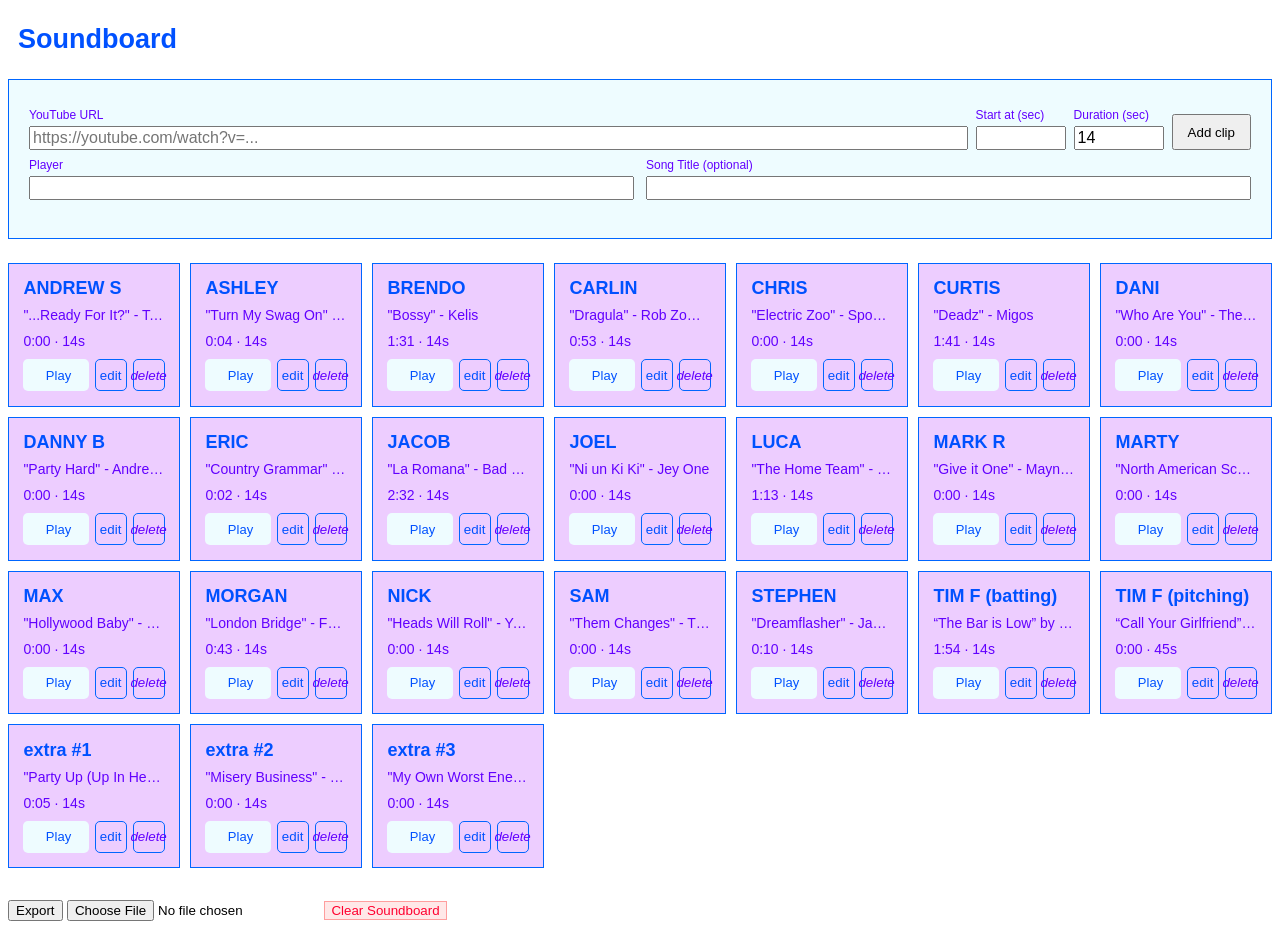
==== commit 5ec5cfd4: "Add files via upload" ====
--- a/soundboard1/index.html
+++ b/soundboard1/index.html
@@ -15,12 +15,12 @@
         <input type="text" id="yt-url" placeholder="https://youtube.com/watch?v=..." />
       </div>
       <div>
-        <label for="yt-start">Start (s)</label>
-        <input type="number" id="yt-start" placeholder="e.g. 62" min="0" step="1" />
+        <label for="yt-start">Start at (sec)</label>
+        <input type="number" id="yt-start" placeholder="" min="0" step="1" />
       </div>
       <div>
-        <label for="yt-dur">Duration (s)</label>
-        <input type="number" id="yt-dur" placeholder="e.g. 15" min="3" max="120" step="1" value="14" />
+        <label for="yt-dur">Duration (sec)</label>
+        <input type="number" id="yt-dur" placeholder="e.g. 14" min="5" max="300" step="1" value="14" />
       </div>
       <div>
         <label style="visibility:hidden">Add</label>
@@ -30,12 +30,12 @@
     <div style="margin-top:8px;display:flex;gap:12px">
       
       <div style="flex:1">
-        <label for="yt-label">Player (optional)</label>
-        <input type="text" id="yt-label" placeholder="e.g. Drop, Chorus, Intro..." style="width:100%;box-sizing:border-box;" />
+        <label for="yt-label">Player</label>
+        <input type="text" id="yt-label" placeholder="" style="width:100%;box-sizing:border-box;" />
       </div>
       <div style="flex:1">
         <label for="yt-song">Song Title (optional)</label>
-        <input type="text" id="yt-song" placeholder="e.g. Song name..." style="width:100%;box-sizing:border-box;" />
+        <input type="text" id="yt-song" placeholder="" style="width:100%;box-sizing:border-box;" />
       </div>
     </div>
     <div class="error-msg" id="err-msg"></div>
@@ -101,6 +101,7 @@
         accept=".json"
         onchange="importSoundboard(event)"
 >
+    <button onclick="clearSoundboard()" class="clear-btn">Clear Soundboard</button>
 
 </div>
 
@@ -116,24 +117,49 @@
 function loadSoundboard() {
   const saved = localStorage.getItem(STORAGE_KEY);
 
-  if (!saved) return;
-
-  try {
-    clips = JSON.parse(saved);
-
-    // Ensure IDs exist if loading older data
-    clips = clips.map(c => ({
-      ...c,
-      id: c.id || Date.now() + Math.random()
-    }));
-
-    renderBoard();
-  } catch (err) {
-    console.error('Failed to load soundboard:', err);
+  if (saved) {
+    try {
+      clips = JSON.parse(saved);
+
+      // Ensure IDs exist if loading older data
+      clips = clips.map(c => ({
+        ...c,
+        id: c.id || Date.now() + Math.random()
+      }));
+
+      renderBoard();
+    } catch (err) {
+      console.error('Failed to load soundboard:', err);
+    }
+  } else {
+    // Try loading default JSON file
+    loadDefaultFile();
   }
 }
 
-  const FADE_DURATION = 1500; // ms for fade in / fade out
+function loadDefaultFile() {
+  fetch('all-nhv-sandlot.json')
+    .then(response => {
+      if (!response.ok) throw new Error('File not found');
+      return response.json();
+    })
+    .then(data => {
+      clips = data;
+      // Ensure IDs exist
+      clips = clips.map(c => ({
+        ...c,
+        id: c.id || Date.now() + Math.random()
+      }));
+      saveSoundboard();
+      renderBoard();
+    })
+    .catch(err => {
+      console.error('Failed to load default soundboard file:', err);
+      renderBoard();
+    });
+}
+
+  const FADE_DURATION = 1000; // ms for fade in / fade out
   const FADE_STEP = 50;       // ms between volume ticks
 
   let clips = [];
@@ -492,5 +518,13 @@
   reader.readAsText(file);
 }
 
+function clearSoundboard() {
+  if (confirm('Are you sure you want to clear all clips? This cannot be undone.')) {
+    clips = [];
+    saveSoundboard();
+    renderBoard();
+  }
+}
+
 </script>
 </html>
--- a/soundboard1/style.css
+++ b/soundboard1/style.css
@@ -20,6 +20,8 @@
   .add-btn { height: 36px; padding: 0 14px; white-space: nowrap; }
   .board { display: grid; grid-template-columns: repeat(auto-fill, minmax(160px, 1fr)); gap: 10px; }
   .export { padding-top: 2em}
+  .clear-btn { background-color: #FFE8E8; color: #ff002f; border: 0.5px solid #ff9e9e; }
+  .clear-btn:hover { background-color: #FF6B6B; color: white; }
   .clip-card { background: var(--color-background-primary); border: 1px solid var(--color-border-tertiary); border-radius: var(--border-radius-lg); padding: 0.9rem; display: flex; flex-direction: column; gap: 8px; }
   .clip-card.playing { border-color: #5DCAA5; border-width: 1.5px; }
   .clip-title { font-size: 18px; font-weight: 900; color: var(--color-text-primary); white-space: nowrap; overflow: hidden; text-overflow: ellipsis; }
